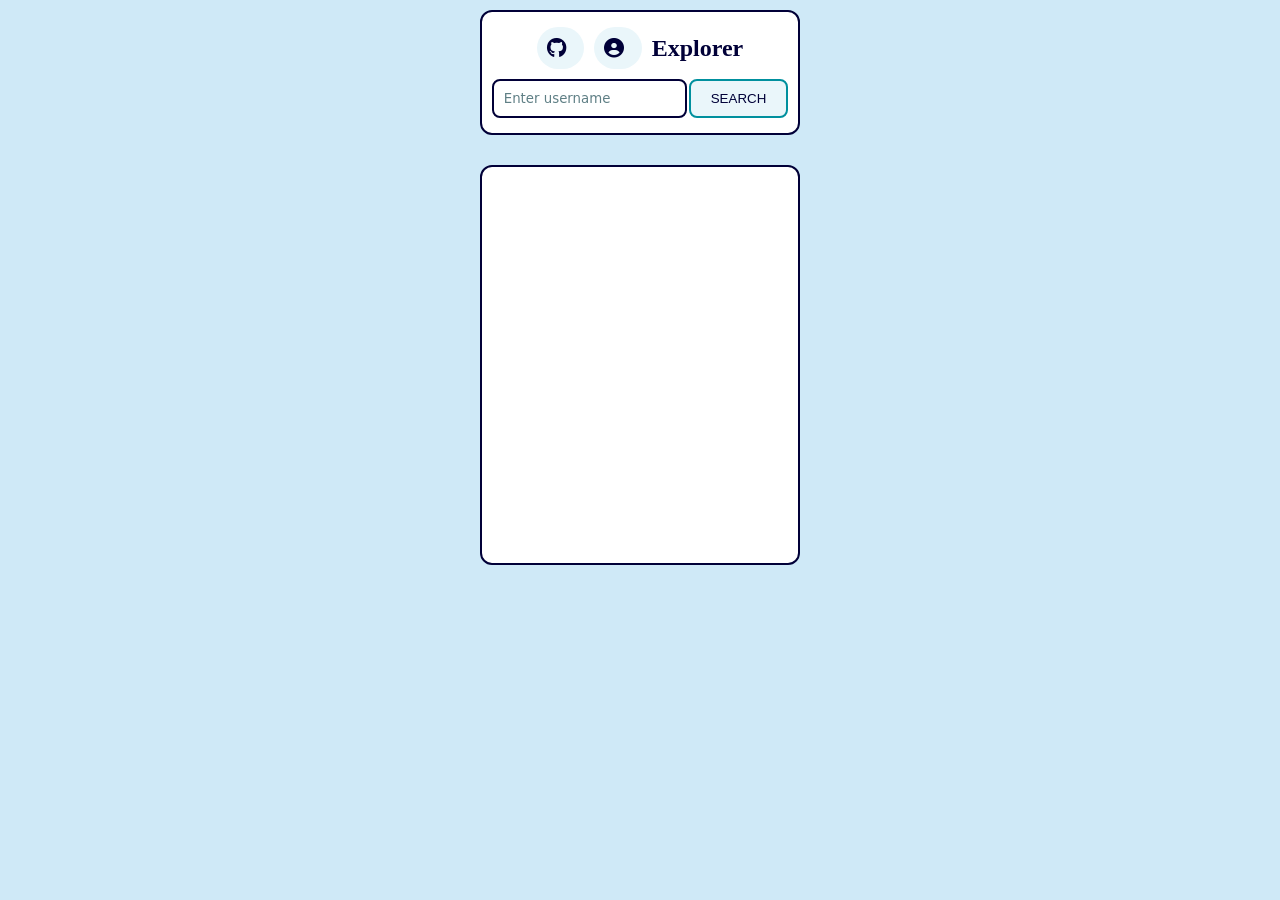
==== index.html @ fb85c983 "Github Profile Explorer initialized" ====
<!DOCTYPE html>
<html lang="en">
<head>
  <title>Github Profile Explorer</title>
  <link rel="stylesheet"
  href="style.css">
  <link
  rel="stylesheet"
  href="https://cdnjs.cloudflare.com/ajax/libs/font-awesome/6.7.2/css/all.min.css"
  integrity="sha512-..."
  crossorigin="anonymous"
  referrerpolicy="no-referrer"
  />
<meta charset="UTF-8">
<meta name="description" content="Github profile explorer helps you find github profile content">
<meta name="viewport" content="width=device-width ,initial-scale=1.0">
</head>
<body>
<div class="card" id="card">
<h2 class="headingText">
<span class="heading-item">
<i class="fa-brands fa-github"></i>
<span class="icon-label">GitHub</span>
</span>

<span class="heading-item">
<i class="fa-solid fa-circle-user"></i>
<span class="icon-label">Profile</span>
</span>

<span class="explorer-text">Explorer</span>
</h2>

<div class="inputs">
<input
type="text"
class="inputUsername"
id="inputUsername"
placeholder="Enter username"
/>
<button class="searchBtn" id="searchBtn">Search</button>
</div>
</div>
<div class="outputCard" id="outputCard">

</div>
</body>
</html>
---- style.css ----
* {
  margin: 0;
  padding: 0;
  box-sizing: border-box;
  -webkit-tap-highlight-color: transparent;
}

:root {
  --color-primary-light: #CFE9F7;
  --color-primary: #328288;
  --color-primary-dark: #00909E;
  --color-dark: #010038;

  --bg-body: #CFE9F7;
  --bg-surface: #FFFFFF;
  --bg-muted: #EAF6FA;
  --bg-dark: #010038;

  --text-primary: #010038;
  --text-secondary: #328288;
  --text-muted: #5F7F85;
  --text-inverse: #FFFFFF;

  --border-color: #328288;
  --border-light: #B8DCE8;
  --border-dark: #010038;
  --border-focus: #00909E;

  --color-primary-action: #00909E;
  --color-primary-hover: #328288;
  --color-primary-active: #010038;

  --color-success: #328288;
  --color-warning: #D99A00;
  --color-danger: #C0392B;
  --color-info: #00909E;

  --radius-sm: 4px;
  --radius-md: 8px;
  --radius-lg: 12px;
  --radius-xl: 16px;
  --radius-full: 9999px;

  --border-width: 1px;
  --border-width-focus: 2px;

  --shadow-sm: 0 1px 3px rgba(1, 0, 56, 0.08);
  --shadow-md: 0 4px 12px rgba(1, 0, 56, 0.12);
  --shadow-lg: 0 10px 30px rgba(1, 0, 56, 0.16);

  --transition-fast: 150ms ease;
  --transition-normal: 250ms ease;
  --transition-slow: 400ms ease;

  --transition:
  color var(--transition-normal),
  background-color var(--transition-normal),
  border-color var(--transition-normal),
  box-shadow var(--transition-normal),
  transform var(--transition-normal),
  opacity var(--transition-normal);

  --space-1: 4px;
  --space-2: 8px;
  --space-3: 12px;
  --space-4: 16px;
  --space-5: 20px;
  --space-6: 24px;
  --space-8: 32px;
  --space-10: 40px;
  --space-12: 48px;
  --space-16: 64px;

  --font-family:
  Inter,
  system-ui,
  -apple-system,
  BlinkMacSystemFont,
  "Segoe UI",
  sans-serif;

  --font-size-xs: 12px;
  --font-size-sm: 14px;
  --font-size-md: 16px;
  --font-size-lg: 18px;
  --font-size-xl: 24px;
  --font-size-2xl: 32px;
  --font-size-3xl: 40px;

  --font-weight-regular: 400;
  --font-weight-medium: 500;
  --font-weight-semibold: 600;
  --font-weight-bold: 700;

  --line-height-tight: 1.2;
  --line-height-normal: 1.5;
  --line-height-relaxed: 1.7;

  --container-width: 1200px;
  --header-height: 64px;

  --focus-ring:
  0 0 0 3px rgba(0, 144, 158, 0.25);

  --z-dropdown: 1000;
  --z-sticky: 1100;
  --z-modal: 1200;
  --z-tooltip: 1300;
}

body {
  background-color: var(--bg-body);
  color: var(--text-primary);
  display: flex;
  justify-content: flex-start;
  align-items: center;
  min-height: 100vh;
  gap: 20px;
  flex-direction: column;
}

.card {
  height: max-content;
  width: 320px;
  background-color: var(--bg-surface);
  padding: 15px;
  margin-top: 10px;
  border: 2px solid var(--border-dark);
  border-radius: var(--radius-lg);
  display: flex;
  justify-content: center;
  align-items: center;
  flex-direction: column;
  gap: 10px;
}
.inputs {
  display: flex;
  gap: 2px;
}
.inputUsername {
  padding: 10px;
  border: 2px solid var(--border-dark);
  border-radius: var(--radius-md);
  color: var(--text-primary);
  font-family: var(--font-family);
  transition: var(--transition-fast);
}
.inputUsername:focus {
  outline: none;
}
.inputUsername::placeholder {
  color: var(--text-muted);
}
.inputUsername:hover,
.searchBtn:hover{
  transform: translateY(8px);
}

.searchBtn {
  padding: 5px 20px;
  color: var(--text-primary);
  border: 2px solid var(--border-focus);
  border-radius: var(--radius-md);
  background-color: var(--bg-muted);
  text-transform: uppercase;
  transition: var(--transition-fast);
}

.headingText {
  display: flex;
  align-items: center;
  justify-content: center;
  gap: 10px;
  color: var(--text-primary);
  font-size: var(--font-size-xl);
  font-weight: var(--font-weight-bold);
}

.heading-item {
  display: inline-flex;
  align-items: center;
  justify-content: center;
  gap: 8px;
  min-width: 42px;
  height: 42px;
  padding: 0 10px;
  border-radius: var(--radius-full);
  color: var(--text-primary);
  background-color: var(--bg-muted);
  cursor: pointer;
  overflow: hidden;
  transition: var(--transition);
}

.heading-item i {
  flex-shrink: 0;
  font-size: 20px;
  transition: var(--transition);
}

.icon-label {
  max-width: 0;
  opacity: 0;
  white-space: nowrap;
  overflow: hidden;
  font-size: var(--font-size-sm);
  font-weight: var(--font-weight-semibold);
  transition:
    max-width var(--transition-normal),
    opacity var(--transition-normal);
}

.heading-item:hover {
  background-color: var(--color-primary-dark);
  color: var(--text-inverse);
  padding: 0 14px;
}

.heading-item:hover .icon-label {
  max-width: 100px;
  opacity: 1;
}

.outputCard {
  height: 400px;
  width: 320px;
  background-color: var(--bg-surface);
  padding: 15px;
  margin-top: 10px;
  border: 2px solid var(--border-dark);
  border-radius: var(--radius-lg);
  display: flex;
  justify-content: center;
  align-items: flex-start;
  flex-direction: row;
}
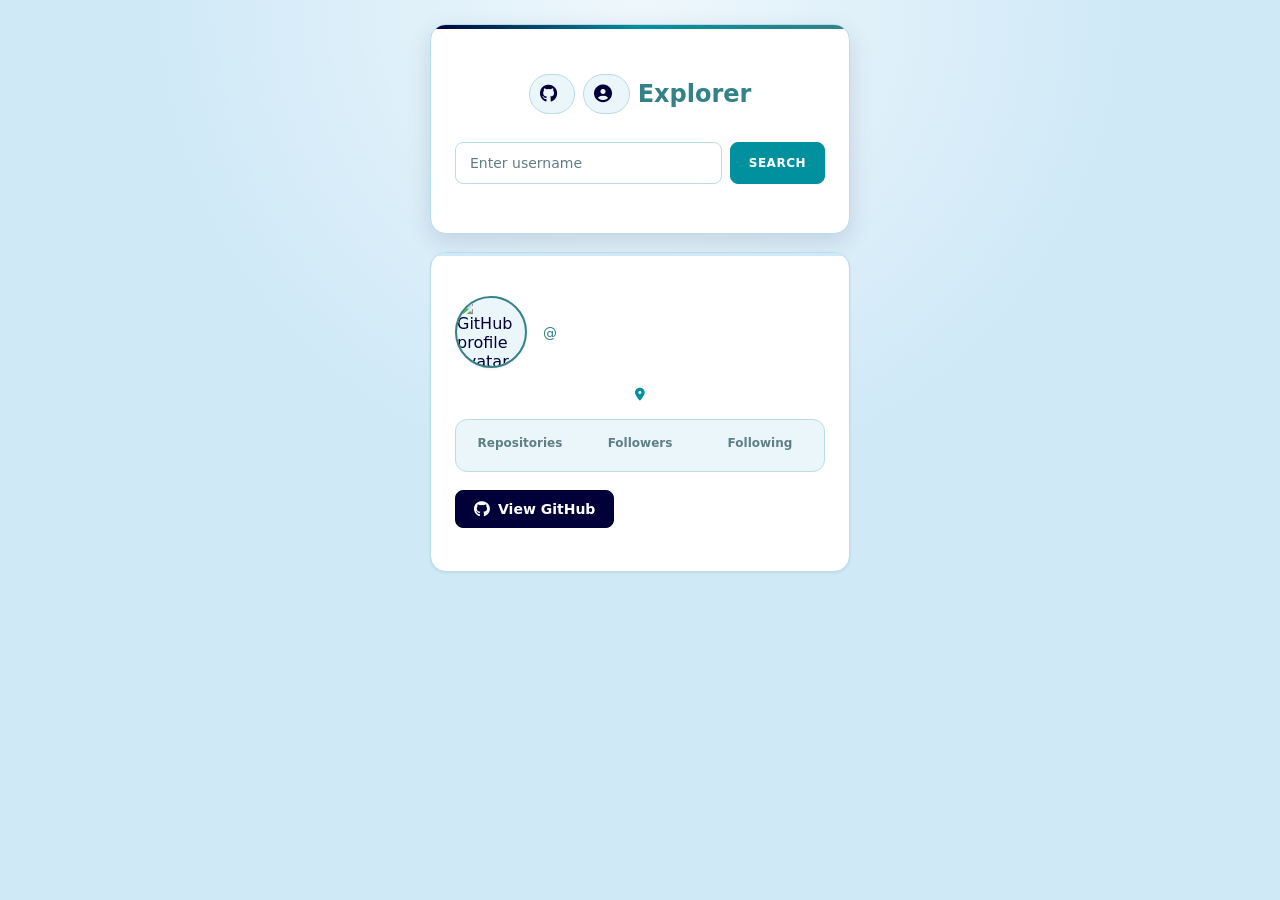
==== commit f6290544: "Add render data and class contructures" ====
--- a/index.html
+++ b/index.html
@@ -1,48 +1,86 @@
 <!DOCTYPE html>
 <html lang="en">
+
 <head>
   <title>Github Profile Explorer</title>
-  <link rel="stylesheet"
-  href="style.css">
-  <link
-  rel="stylesheet"
-  href="https://cdnjs.cloudflare.com/ajax/libs/font-awesome/6.7.2/css/all.min.css"
-  integrity="sha512-..."
-  crossorigin="anonymous"
-  referrerpolicy="no-referrer"
-  />
-<meta charset="UTF-8">
-<meta name="description" content="Github profile explorer helps you find github profile content">
-<meta name="viewport" content="width=device-width ,initial-scale=1.0">
+  <link rel="stylesheet" href="style.css">
+  <link rel="stylesheet" href="https://cdnjs.cloudflare.com/ajax/libs/font-awesome/6.7.2/css/all.min.css"
+    integrity="sha512-..." crossorigin="anonymous" referrerpolicy="no-referrer" />
+  <meta charset="UTF-8">
+  <meta name="description" content="Github profile explorer helps you find github profile content">
+  <meta name="viewport" content="width=device-width ,initial-scale=1.0">
 </head>
+
 <body>
-<div class="card" id="card">
-<h2 class="headingText">
-<span class="heading-item">
-<i class="fa-brands fa-github"></i>
-<span class="icon-label">GitHub</span>
-</span>
+  <div class="card" id="cad">
+    <h2 class="headingText">
+      <span class="heading-item">
+        <i class="fa-brands fa-github"></i>
+        <span class="icon-label">GitHub</span>
+      </span>
 
-<span class="heading-item">
-<i class="fa-solid fa-circle-user"></i>
-<span class="icon-label">Profile</span>
-</span>
+      <span class="heading-item">
+        <i class="fa-solid fa-circle-user"></i>
+        <span class="icon-label">Profile</span>
+      </span>
 
-<span class="explorer-text">Explorer</span>
-</h2>
+      <span class="explorer-text">Explorer</span>
+    </h2>
 
-<div class="inputs">
-<input
-type="text"
-class="inputUsername"
-id="inputUsername"
-placeholder="Enter username"
-/>
-<button class="searchBtn" id="searchBtn">Search</button>
-</div>
-</div>
-<div class="outputCard" id="outputCard">
+    <div class="inputs">
+      <input type="text" class="inputUsername" id="inputUsername" placeholder="Enter username" />
+      <button class="searchBtn" id="searchBtn">Search</button>
+    </div>
+  </div>
+  <div class="outputCard" id="outputCard">
+    <div class="profileHeader">
+      <img class="profileAvatar" id="profileAvatar" src="" alt="GitHub profile avatar">
 
-</div>
+      <div class="profileIdentity">
+        <h3 class="profileName" id="profileName">
+
+        </h3>
+
+        <p class="profileUsername" id="profileUsername">
+          @
+        </p>
+      </div>
+    </div>
+
+    <p class="profileLocation" id="profileLocation">
+      <i class="fa-solid fa-location-dot"></i>
+
+    </p>
+
+    <div class="profileStats">
+
+      <div class="stat">
+        <span class="statLabel">Repositories</span>
+        <strong class="statValue" id="repoCount"></strong>
+      </div>
+
+      <div class="stat">
+        <span class="statLabel">Followers</span>
+        <strong class="statValue" id="followersCount"></strong>
+      </div>
+
+      <div class="stat">
+        <span class="statLabel">Following</span>
+        <strong class="statValue" id="followingCount"></strong>
+      </div>
+
+    </div>
+        
+        <a class="githubLink" 
+          id="githubLink" href="#" 
+          target="_blank" 
+          rel="noopener noreferrer">
+          <i 
+          class="fa-brands fa-github"></i>
+          View GitHub
+        </a>
+  </div>
+  <script src="script.js"></script>
 </body>
+
 </html>
--- a/style.css
+++ b/style.css
@@ -45,8 +45,8 @@
   --border-width-focus: 2px;
 
   --shadow-sm: 0 1px 3px rgba(1, 0, 56, 0.08);
-  --shadow-md: 0 4px 12px rgba(1, 0, 56, 0.12);
-  --shadow-lg: 0 10px 30px rgba(1, 0, 56, 0.16);
+  --shadow-md: 0 8px 24px rgba(1, 0, 56, 0.12);
+  --shadow-lg: 0 16px 40px rgba(1, 0, 56, 0.16);
 
   --transition-fast: 150ms ease;
   --transition-normal: 250ms ease;
@@ -109,84 +109,80 @@
 }
 
 body {
-  background-color: var(--bg-body);
-  color: var(--text-primary);
-  display: flex;
-  justify-content: flex-start;
-  align-items: center;
   min-height: 100vh;
-  gap: 20px;
+  padding: 24px 16px 40px;
+  display: flex;
   flex-direction: column;
-}
-
-.card {
-  height: max-content;
-  width: 320px;
-  background-color: var(--bg-surface);
-  padding: 15px;
-  margin-top: 10px;
-  border: 2px solid var(--border-dark);
-  border-radius: var(--radius-lg);
-  display: flex;
-  justify-content: center;
-  align-items: center;
-  flex-direction: column;
-  gap: 10px;
-}
-.inputs {
-  display: flex;
-  gap: 2px;
-}
-.inputUsername {
-  padding: 10px;
-  border: 2px solid var(--border-dark);
-  border-radius: var(--radius-md);
+  align-items: center;
+  gap: 18px;
+  background:
+  radial-gradient(
+  circle at top,
+  rgba(255, 255, 255, 0.65),
+  transparent 45%
+  ),
+  var(--bg-body);
   color: var(--text-primary);
   font-family: var(--font-family);
-  transition: var(--transition-fast);
-}
-.inputUsername:focus {
-  outline: none;
-}
-.inputUsername::placeholder {
-  color: var(--text-muted);
-}
-.inputUsername:hover,
-.searchBtn:hover{
-  transform: translateY(8px);
-}
-
-.searchBtn {
-  padding: 5px 20px;
-  color: var(--text-primary);
-  border: 2px solid var(--border-focus);
-  border-radius: var(--radius-md);
-  background-color: var(--bg-muted);
-  text-transform: uppercase;
-  transition: var(--transition-fast);
+}
+
+.card {
+  width: min(100%, 420px);
+  min-height: 210px;
+  padding: 28px 24px;
+  display: flex;
+  flex-direction: column;
+  align-items: center;
+  justify-content: center;
+  gap: 28px;
+  background-color: var(--bg-surface);
+  border: 1px solid var(--border-light);
+  border-radius: var(--radius-xl);
+  box-shadow: var(--shadow-md);
+  position: relative;
+  overflow: hidden;
+}
+
+.card::before {
+  content: "";
+  position: absolute;
+  top: 0;
+  left: 0;
+  right: 0;
+  height: 4px;
+  background:
+  linear-gradient(
+  90deg,
+  var(--color-dark),
+  var(--color-primary-dark),
+  var(--color-primary)
+  );
 }
 
 .headingText {
   display: flex;
   align-items: center;
   justify-content: center;
-  gap: 10px;
+  gap: 8px;
   color: var(--text-primary);
   font-size: var(--font-size-xl);
   font-weight: var(--font-weight-bold);
+  line-height: var(--line-height-tight);
+  user-select: none;
 }
 
 .heading-item {
+  height: 40px;
+  min-width: 40px;
+  padding: 0 10px;
   display: inline-flex;
   align-items: center;
   justify-content: center;
-  gap: 8px;
-  min-width: 42px;
-  height: 42px;
-  padding: 0 10px;
-  border-radius: var(--radius-full);
+  gap: 7px;
   color: var(--text-primary);
   background-color: var(--bg-muted);
+  border: 1px solid var(--border-light);
+  border-radius: var(--radius-full);
   cursor: pointer;
   overflow: hidden;
   transition: var(--transition);
@@ -194,43 +190,436 @@
 
 .heading-item i {
   flex-shrink: 0;
-  font-size: 20px;
-  transition: var(--transition);
+  font-size: 18px;
+  transition:
+  transform var(--transition-normal),
+  color var(--transition-normal);
+}
+
+.heading-item:hover {
+  padding: 0 13px;
+  color: var(--text-inverse);
+  background-color: var(--color-primary-dark);
+  border-color: var(--color-primary-dark);
+  transform: translateY(-2px);
+  box-shadow: var(--shadow-sm);
+}
+
+.heading-item:hover i {
+  transform: scale(1.05);
 }
 
 .icon-label {
   max-width: 0;
   opacity: 0;
+  overflow: hidden;
   white-space: nowrap;
-  overflow: hidden;
   font-size: var(--font-size-sm);
   font-weight: var(--font-weight-semibold);
   transition:
-    max-width var(--transition-normal),
-    opacity var(--transition-normal);
-}
-
-.heading-item:hover {
+  max-width var(--transition-normal),
+  opacity var(--transition-normal);
+}
+
+.heading-item:hover .icon-label {
+  max-width: 80px;
+  opacity: 1;
+}
+
+.explorer-text {
+  color: var(--color-primary);
+}
+
+.inputs {
+  width: 100%;
+  display: flex;
+  align-items: stretch;
+  gap: 8px;
+}
+
+.inputUsername {
+  min-width: 0;
+  flex: 1;
+  padding: 12px 14px;
+  color: var(--text-primary);
+  background-color: var(--bg-surface);
+  border: 1.5px solid var(--border-light);
+  border-radius: var(--radius-md);
+  outline: none;
+  font-family: var(--font-family);
+  font-size: var(--font-size-sm);
+
+  transition: var(--transition);
+}
+
+.inputUsername::placeholder {
+  color: var(--text-muted);
+}
+
+.inputUsername:hover {
+  border-color: var(--border-color);
+}
+
+.inputUsername:focus {
+  border-color: var(--border-focus);
+  box-shadow: var(--focus-ring);
+}
+
+.searchBtn {
+  flex-shrink: 0;
+
+  padding: 0 18px;
+
+  color: var(--text-inverse);
+  background-color: var(--color-primary-action);
+
+  border: 1.5px solid var(--color-primary-action);
+  border-radius: var(--radius-md);
+
+  font-family: var(--font-family);
+  font-size: var(--font-size-xs);
+  font-weight: var(--font-weight-bold);
+  letter-spacing: 0.5px;
+
+  text-transform: uppercase;
+
+  cursor: pointer;
+
+  transition: var(--transition);
+}
+
+.searchBtn:hover {
+  background-color: var(--color-primary-hover);
+  border-color: var(--color-primary-hover);
+
+  transform: translateY(-2px);
+  box-shadow: var(--shadow-sm);
+}
+
+.searchBtn:active {
+  background-color: var(--color-primary-active);
+
+  transform: translateY(0);
+}
+
+.searchBtn:focus-visible {
+  outline: none;
+  box-shadow: var(--focus-ring);
+}
+
+.outputCard {
+  width: min(100%, 420px);
+  min-height: 320px;
+
+  padding: 24px;
+
+  display: flex;
+  align-items: flex-start;
+  justify-content: center;
+  flex-direction: column;
+  gap: 18px;
+
+  background-color: var(--bg-surface);
+
+  border: 1px solid var(--border-light);
+  border-radius: var(--radius-xl);
+
+  box-shadow: var(--shadow-sm);
+
+  position: relative;
+  overflow: hidden;
+}
+
+.outputCard::before {
+  content: "";
+
+  position: absolute;
+  top: 0;
+  left: 0;
+  width: 100%;
+  height: 3px;
+
+  background-color: var(--color-primary-light);
+}
+
+.messageDiv {
+  width: 100%;
+
+  padding: 12px 0;
+
+  display: flex;
+  justify-content: center;
+
+  border-bottom: 1px solid var(--border-light);
+}
+
+.messagePara {
+  color: var(--text-muted);
+
+  font-size: var(--font-size-sm);
+  font-weight: var(--font-weight-medium);
+
+  text-align: center;
+  line-height: var(--line-height-normal);
+}
+
+@media (max-width: 420px) {
+  body {
+    padding: 16px 12px 32px;
+  }
+
+  .card {
+    padding: 24px 18px;
+  }
+
+  .headingText {
+    font-size: var(--font-size-lg);
+  }
+
+  .inputs {
+    gap: 6px;
+  }
+
+  .inputUsername {
+    padding: 11px 12px;
+  }
+
+  .searchBtn {
+    padding: 0 14px;
+  }
+
+  .outputCard {
+    min-height: 280px;
+  }
+}
+
+@media (max-width: 340px) {
+  .card,
+  .outputCard {
+    width: 100%;
+  }
+
+  .headingText {
+    gap: 5px;
+  }
+
+  .heading-item {
+    height: 36px;
+    min-width: 36px;
+    padding: 0 8px;
+  }
+
+  .heading-item:hover {
+    padding: 0 10px;
+  }
+
+  .explorer-text {
+    font-size: var(--font-size-lg);
+  }
+
+  .searchBtn {
+    padding: 0 12px;
+  }
+}
+
+.profileHeader {
+  width: 100%;
+
+  display: flex;
+  align-items: center;
+  gap: 16px;
+}
+
+.profileAvatar {
+  width: 72px;
+  height: 72px;
+
+  flex-shrink: 0;
+
+  object-fit: cover;
+
+  border: 2px solid var(--color-primary);
+  border-radius: var(--radius-full);
+
+  background-color: var(--bg-muted);
+
+  box-shadow: var(--shadow-sm);
+
+  transition: var(--transition);
+}
+
+.profileAvatar:hover {
+  border-color: var(--color-primary-dark);
+  transform: scale(1.04);
+}
+
+.profileIdentity {
+  min-width: 0;
+
+  display: flex;
+  flex-direction: column;
+  gap: 3px;
+}
+
+.profileName {
+  color: var(--text-primary);
+
+  font-size: var(--font-size-lg);
+  font-weight: var(--font-weight-bold);
+
+  line-height: var(--line-height-tight);
+
+  overflow: hidden;
+  text-overflow: ellipsis;
+  white-space: nowrap;
+}
+
+.profileUsername {
+  color: var(--text-secondary);
+
+  font-size: var(--font-size-sm);
+  font-weight: var(--font-weight-medium);
+
+  line-height: var(--line-height-normal);
+}
+
+.profileLocation {
+  width: 100%;
+
+  display: flex;
+  align-items: center;
+  justify-content: center;
+  gap: 6px;
+
+  margin-top: 2px;
+
+  color: var(--text-muted);
+
+  font-size: var(--font-size-sm);
+  font-weight: var(--font-weight-medium);
+
+  text-align: center;
+}
+
+.profileLocation i {
+  color: var(--color-primary-dark);
+  font-size: 13px;
+}
+
+.profileStats {
+  width: 100%;
+
+  padding: 16px 8px;
+
+  display: grid;
+  grid-template-columns: repeat(3, 1fr);
+  gap: 8px;
+
+  background-color: var(--bg-muted);
+
+  border: 1px solid var(--border-light);
+  border-radius: var(--radius-lg);
+}
+
+.stat {
+  min-width: 0;
+
+  display: flex;
+  flex-direction: column;
+  align-items: center;
+  gap: 4px;
+
+  text-align: center;
+}
+
+.statLabel {
+  color: var(--text-muted);
+
+  font-size: var(--font-size-xs);
+  font-weight: var(--font-weight-semibold);
+
+  line-height: var(--line-height-tight);
+}
+
+.statValue {
+  color: var(--text-primary);
+
+  font-size: var(--font-size-lg);
+  font-weight: var(--font-weight-bold);
+
+  line-height: var(--line-height-tight);
+}
+
+.githubLink {
+  display: inline-flex;
+  align-items: center;
+  justify-content: center;
+  gap: 8px;
+
+  min-width: 150px;
+
+  padding: 10px 18px;
+
+  color: var(--text-inverse);
+  background-color: var(--color-dark);
+
+  border: 1px solid var(--color-dark);
+  border-radius: var(--radius-md);
+
+  font-size: var(--font-size-sm);
+  font-weight: var(--font-weight-semibold);
+
+  text-decoration: none;
+
+  transition: var(--transition);
+}
+
+.githubLink i {
+  font-size: 16px;
+}
+
+.githubLink:hover {
   background-color: var(--color-primary-dark);
-  color: var(--text-inverse);
-  padding: 0 14px;
-}
-
-.heading-item:hover .icon-label {
-  max-width: 100px;
-  opacity: 1;
-}
-
-.outputCard {
-  height: 400px;
-  width: 320px;
-  background-color: var(--bg-surface);
-  padding: 15px;
-  margin-top: 10px;
-  border: 2px solid var(--border-dark);
-  border-radius: var(--radius-lg);
-  display: flex;
-  justify-content: center;
-  align-items: flex-start;
-  flex-direction: row;
+  border-color: var(--color-primary-dark);
+
+  transform: translateY(-2px);
+
+  box-shadow: var(--shadow-sm);
+}
+
+.githubLink:active {
+  background-color: var(--color-primary);
+  transform: translateY(0);
+}
+
+.githubLink:focus-visible {
+  outline: none;
+  box-shadow: var(--focus-ring);
+}
+
+@media (max-width: 340px) {
+  .profileHeader {
+    gap: 12px;
+  }
+
+  .profileAvatar {
+    width: 60px;
+    height: 60px;
+  }
+
+  .profileName {
+    font-size: var(--font-size-md);
+  }
+
+  .profileStats {
+    padding: 14px 4px;
+  }
+
+  .statLabel {
+    font-size: 11px;
+  }
+
+  .statValue {
+    font-size: var(--font-size-md);
+  }
 }
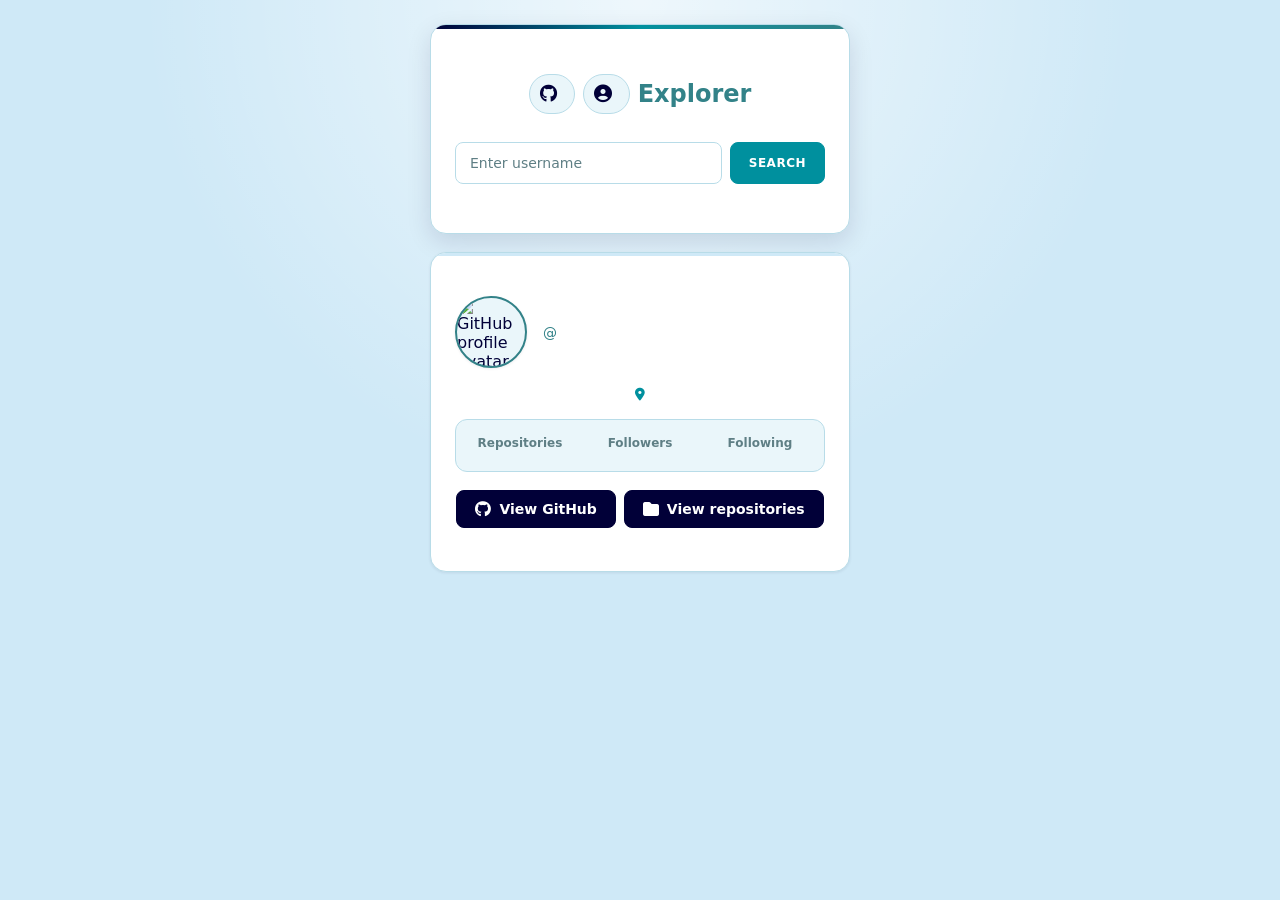
==== commit f2295643: "rename main.html => index.html" ====
--- a/index.html
+++ b/index.html
@@ -70,17 +70,28 @@
       </div>
 
     </div>
-        
-        <a class="githubLink" 
-          id="githubLink" href="#" 
-          target="_blank" 
-          rel="noopener noreferrer">
-          <i 
-          class="fa-brands fa-github"></i>
-          View GitHub
-        </a>
+    <div class="viewBtns">
+      <a class="githubLink" id="githubLink" href="#" target="_blank" rel="noopener noreferrer">
+        <i class="fa-brands fa-github"></i>
+        View GitHub
+      </a>
+      <button class="viewRepo" id="viewRepoBtn"><i class="fa-solid fa-folder"></i>View repositories</button>
+    </div>
   </div>
-  <script src="script.js"></script>
+    <div class="repositoriesCard" id="repositoriesCard">
+
+  <div class="repositoriesHeader">
+    <h2>Repositories</h2>
+  </div>
+
+  <div class="repositoriesList" id="repositoriesList">
+
+    <!-- Repository cards will be added here by JavaScript -->
+
+  </div>
+
+    </div>
+    <script src="script.js"></script>
 </body>
 
 </html>
--- a/style.css
+++ b/style.css
@@ -542,7 +542,8 @@
 }
 
 .statValue {
-  color: var(--text-primary);
+  color: var(--text-primary
+          );
 
   font-size: var(--font-size-lg);
   font-weight: var(--font-weight-bold);
@@ -550,6 +551,16 @@
   line-height: var(--line-height-tight);
 }
 
+.viewBtns {
+  width: 100%;
+
+  display: flex;
+  align-items: center;
+  justify-content: center;
+  gap: 8px;
+
+  flex-wrap: wrap;
+}
 .githubLink {
   display: inline-flex;
   align-items: center;
@@ -596,6 +607,53 @@
   outline: none;
   box-shadow: var(--focus-ring);
 }
+.viewRepo {
+  display: inline-flex;
+  align-items: center;
+  justify-content: center;
+  gap: 8px;
+
+  min-width: 150px;
+  padding: 10px 18px;
+
+  color: var(--text-inverse);
+  background-color: var(--color-dark);
+
+  border: 1px solid var(--color-dark);
+  border-radius: var(--radius-md);
+
+  font-family: var(--font-family);
+  font-size: var(--font-size-sm);
+  font-weight: var(--font-weight-semibold);
+
+  cursor: pointer;
+
+  transition: var(--transition);
+}
+
+.viewRepo i {
+  font-size: 16px;
+}
+
+.viewRepo:hover {
+  background-color: var(--color-primary-dark);
+  border-color: var(--color-primary-dark);
+
+  transform: translateY(-2px);
+
+  box-shadow: var(--shadow-sm);
+}
+
+.viewRepo:active {
+  background-color: var(--color-primary);
+
+  transform: translateY(0);
+}
+
+.viewRepo:focus-visible {
+  outline: none;
+  box-shadow: var(--focus-ring);
+}
 
 @media (max-width: 340px) {
   .profileHeader {
@@ -620,6 +678,199 @@
   }
 
   .statValue {
+    .viewRepo {
+  display: inline-flex;
+  align-items: center;
+  justify-content: center;
+  gap: 8px;
+
+  min-width: 150px;
+  padding: 10px 18px;
+
+  color: var(--text-inverse);
+  background-color: var(--color-dark);
+
+  border: 1px solid var(--color-dark);
+  border-radius: var(--radius-md);
+
+  font-family: var(--font-family);
+  font-size: var(--font-size-sm);
+  font-weight: var(--font-weight-semibold);
+
+  cursor: pointer;
+
+  transition: var(--transition);
+}
+
+.viewRepo i {
+  font-size: 16px;
+}
+
+.viewRepo:hover {
+  background-color: var(--color-primary-dark);
+  border-color: var(--color-primary-dark);
+
+  transform: translateY(-2px);
+
+  box-shadow: var(--shadow-sm);
+}
+
+.viewRepo:active {
+  background-color: var(--color-primary);
+
+  transform: translateY(0);
+}
+
+.viewRepo:focus-visible {
+  outline: none;
+  box-shadow: var(--focus-ring);
+}
     font-size: var(--font-size-md);
   }
+}
+
+.repositoriesCard {
+  width: min(100%, 420px);
+
+  padding: 24px;
+
+  display: flex;
+  flex-direction: column;
+  gap: 18px;
+
+  background-color: var(--bg-surface);
+
+  border: 1px solid var(--border-light);
+  border-radius: var(--radius-xl);
+
+  box-shadow: var(--shadow-sm);
+
+  position: relative;
+  overflow: hidden;
+
+  /* Hidden until "View repositories" is clicked */
+  display: none;
+}
+
+.repositoriesCard::before {
+  content: "";
+
+  position: absolute;
+  top: 0;
+  left: 0;
+  width: 100%;
+  height: 3px;
+
+  background-color: var(--color-primary-light);
+}
+
+.repositoriesHeader {
+  width: 100%;
+
+  padding-bottom: 12px;
+
+  border-bottom: 1px solid var(--border-light);
+}
+
+.repositoriesHeader h2 {
+  color: var(--text-primary);
+
+  font-size: var(--font-size-xl);
+  font-weight: var(--font-weight-bold);
+
+  line-height: var(--line-height-tight);
+}
+
+.repositoriesList {
+  width: 100%;
+
+  display: flex;
+  flex-direction: column;
+  gap: 12px;
+}
+
+.repositoryCard {
+  width: 100%;
+
+  padding: 16px;
+
+  display: flex;
+  flex-direction: column;
+  gap: 10px;
+
+  background-color: var(--bg-muted);
+
+  border: 1px solid var(--border-light);
+  border-radius: var(--radius-lg);
+
+  transition: var(--transition);
+}
+
+.repositoryCard:hover {
+  border-color: var(--color-primary);
+  transform: translateY(-2px);
+  box-shadow: var(--shadow-sm);
+}
+
+.repositoryName {
+  color: var(--text-primary);
+
+  font-size: var(--font-size-md);
+  font-weight: var(--font-weight-bold);
+
+  line-height: var(--line-height-tight);
+
+  overflow: hidden;
+  text-overflow: ellipsis;
+  white-space: nowrap;
+}
+
+.repositoryDescription {
+  color: var(--text-muted);
+
+  font-size: var(--font-size-sm);
+  font-weight: var(--font-weight-regular);
+
+  line-height: var(--line-height-normal);
+
+  display: -webkit-box;
+  -webkit-line-clamp: 2;
+  -webkit-box-orient: vertical;
+  overflow: hidden;
+}
+
+.repositoryInfo {
+  width: 100%;
+
+  display: flex;
+  align-items: center;
+  gap: 16px;
+
+  padding-top: 4px;
+}
+
+.repositoryLanguage,
+.repositoryStars,
+.repositoryForks {
+  display: inline-flex;
+  align-items: center;
+  gap: 5px;
+
+  color: var(--text-secondary);
+
+  font-size: var(--font-size-xs);
+  font-weight: var(--font-weight-semibold);
+}
+
+.repositoryStars i,
+.repositoryForks i {
+  font-size: 12px;
+}
+
+.repositoryStars i {
+  color: var(--color-warning);
+}
+
+.repositoryForks i {
+  color: var(--text-secondary);
 }
